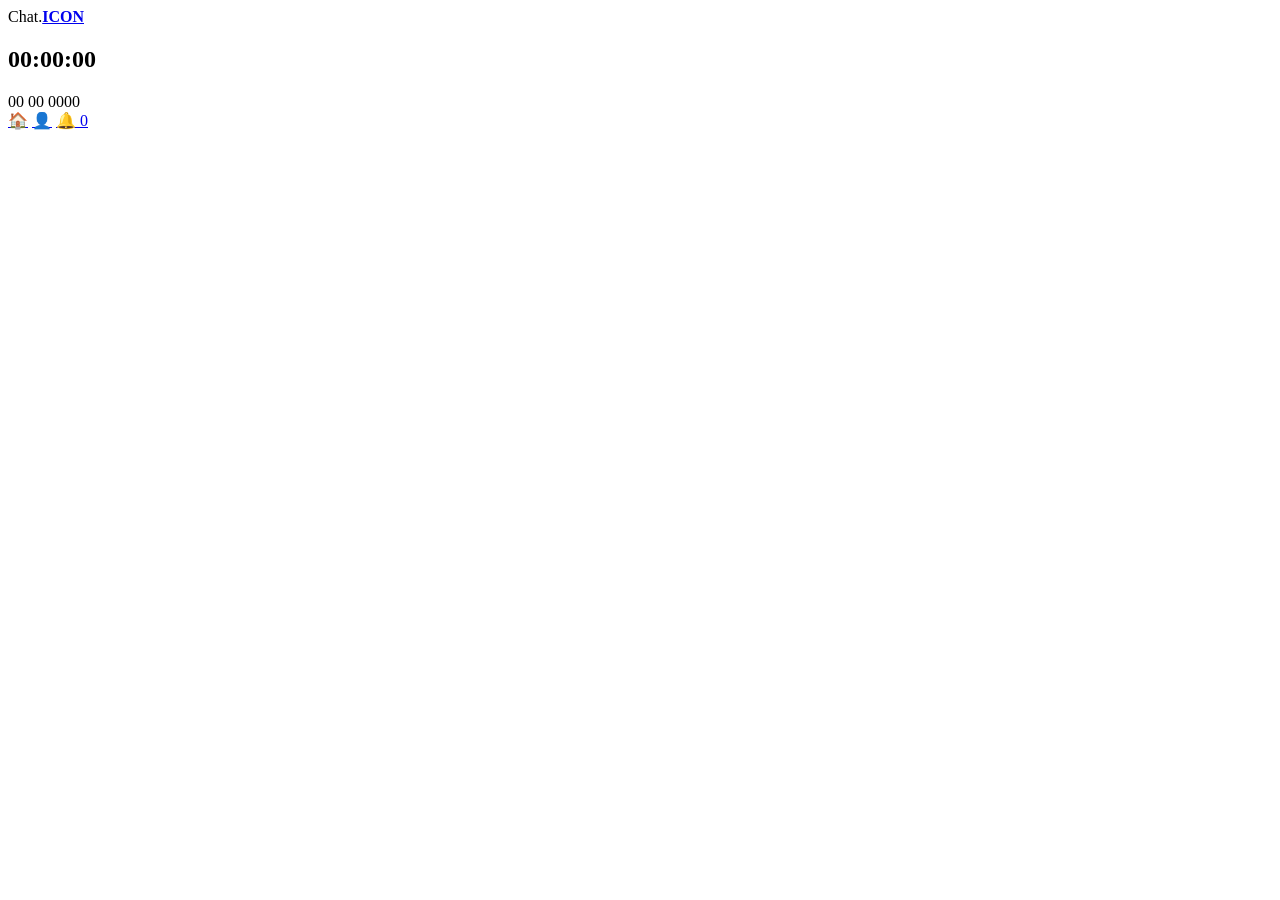
==== index.html @ 6b51345b "Add initial HTML structure for Chat.ICON" ====
<!DOCTYPE html>
<html lang="pt-BR">
<head>
  <meta charset="UTF-8">
  <meta name="viewport" content="width=device-width, initial-scale=1.0">
  <title>Chat.ICON</title>

  <link rel="stylesheet" href="style.css">
</head>

<body>

  <header>
    <span class="logo">
      Chat.<strong><a href="index.html">ICON</a></strong>
    </span>
  </header>

  <main>

    <section class="home">

      <div class="clock">

        <h2 id="saudacao"></h2>

        <h1 id="hora">00:00:00</h1>

        <p id="semana"></p>

        <div class="date">

          <span id="dia">00</span>
          <span id="mes">00</span>
          <span id="ano">0000</span>

        </div>

      </div>

    </section>

  </main>

  <footer>

    <nav>

      <a href="index.html">🏠</a>

      <a href="perfil.html">👤</a>

      <a href="notificacao.html" class="noti-link">
        🔔
        <span id="badge">0</span>
      </a>

    </nav>

  </footer>

  <script src="script.js"></script>

</body>
</html>
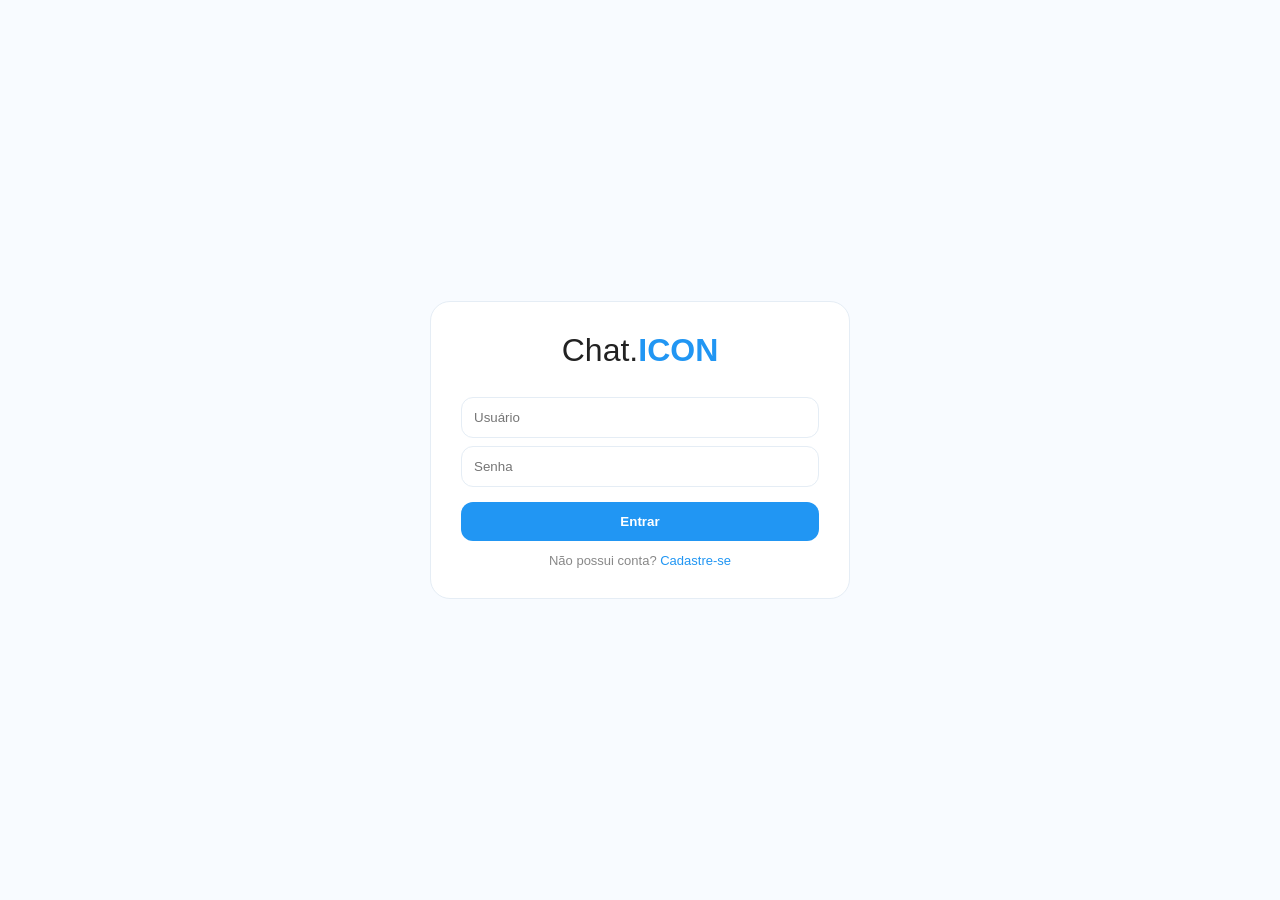
==== commit 0984689b: "Update navigation links to use images Replaced text links with image links for navigation." ====
--- a/index.html
+++ b/index.html
@@ -46,12 +46,16 @@
 
     <nav>
 
-      <a href="index.html">🏠</a>
+      <a href="index.html">
+        <img src="" alt="Home">
+      </a>
 
-      <a href="perfil.html">👤</a>
+      <a href="perfil.html">
+        <img src="" alt="Perfil">
+      </a>
 
       <a href="notificacao.html" class="noti-link">
-        🔔
+        <img src="" alt="Notificação">
         <span id="badge">0</span>
       </a>
 
--- a/style.css
+++ b/style.css
@@ -0,0 +1,256 @@
+/* ==========================
+   RESET
+========================== */
+
+*{
+  margin:0;
+  padding:0;
+  box-sizing:border-box;
+  font-family:"Segoe UI", sans-serif;
+}
+
+a{
+  text-decoration:none;
+  color:inherit;
+}
+
+img{
+  display:block;
+  width:100%;
+}
+
+/* ==========================
+   VARIÁVEIS
+========================== */
+
+:root{
+  --bg:#f8fbff;
+  --card:#ffffff;
+  --primary:#2196f3;
+  --primary-light:#64b5f6;
+  --text:#222222;
+  --border:#e6edf5;
+  --shadow:0 10px 30px rgba(0,0,0,.08);
+}
+
+.dark{
+  --bg:#0d1117;
+  --card:#161b22;
+  --primary:#2196f3;
+  --primary-light:#64b5f6;
+  --text:#f5f5f5;
+  --border:#2d333b;
+  --shadow:0 10px 30px rgba(0,0,0,.35);
+}
+
+/* ==========================
+   BODY
+========================== */
+
+body{
+  min-height:100vh;
+  background:var(--bg);
+  color:var(--text);
+
+  display:flex;
+  flex-direction:column;
+
+  transition:background .3s, color .3s;
+}
+
+/* ==========================
+   HEADER
+========================== */
+
+header{
+  height:70px;
+
+  display:flex;
+  align-items:center;
+  justify-content:center;
+
+  border-bottom:1px solid var(--border);
+
+  backdrop-filter:blur(10px);
+}
+
+.logo{
+  font-size:1.4rem;
+  font-weight:300;
+  letter-spacing:1px;
+}
+
+.logo strong{
+  color:var(--primary);
+}
+
+.logo a{
+  color:inherit;
+}
+
+/* ==========================
+   MAIN
+========================== */
+
+main{
+  flex:1;
+
+  display:flex;
+  align-items:center;
+  justify-content:center;
+
+  padding:20px;
+}
+
+/* ==========================
+   HOME / CLOCK
+========================== */
+
+.home{
+  width:100%;
+  display:flex;
+  justify-content:center;
+  align-items:center;
+}
+
+.clock{
+  text-align:center;
+}
+
+.clock h1{
+  font-size:clamp(3.5rem, 12vw, 8rem);
+  font-weight:700;
+  line-height:1;
+}
+
+.clock h2{
+  font-size:1.2rem;
+  color:var(--primary);
+  margin-bottom:10px;
+}
+
+.date{
+  margin-top:20px;
+
+  display:flex;
+  justify-content:center;
+  gap:10px;
+
+  font-size:1.1rem;
+}
+
+#semana{
+  margin-top:15px;
+
+  color:var(--primary);
+
+  font-size:1rem;
+  font-weight:600;
+  letter-spacing:.5px;
+}
+
+#saudacao{
+  margin-bottom:20px;
+
+  color:var(--primary);
+
+  font-size:1.1rem;
+  font-weight:500;
+}
+
+/* ==========================
+   FOOTER
+========================== */
+
+footer{
+  position:fixed;
+  bottom:20px;
+  left:50%;
+  transform:translateX(-50%);
+  z-index:100;
+}
+
+/* ==========================
+   NAV
+========================== */
+
+footer nav{
+  display:flex;
+  align-items:center;
+  gap:30px;
+
+  padding:15px 28px;
+
+  background:rgba(255,255,255,.75);
+
+  border:1px solid var(--border);
+
+  border-radius:999px;
+
+  backdrop-filter:blur(20px);
+
+  box-shadow:var(--shadow);
+}
+
+.dark footer nav{
+  background:rgba(22,27,34,.75);
+}
+
+footer nav a{
+  width:24px;
+  height:24px;
+
+  display:flex;
+  align-items:center;
+  justify-content:center;
+
+  color:var(--text);
+
+  transition:transform .3s, color .3s;
+
+  position:relative; /* 👈 ESSENCIAL pro badge funcionar direito */
+}
+
+footer nav a:hover{
+  transform:translateY(-3px);
+  color:var(--primary);
+}
+
+/* ==========================
+   BADGE NOTIFICAÇÃO
+========================== */
+
+#badge{
+  position:absolute;
+  top:-6px;
+  right:-10px;
+
+  background:red;
+  color:white;
+
+  font-size:10px;
+  padding:2px 6px;
+
+  border-radius:999px;
+}
+
+/* ==========================
+   RESPONSIVO
+========================== */
+
+@media(max-width:768px){
+
+  .clock h1{
+    font-size:4rem;
+  }
+
+  .date{
+    flex-direction:column;
+    gap:5px;
+  }
+
+  footer nav{
+    gap:25px;
+    padding:14px 24px;
+  }
+}
